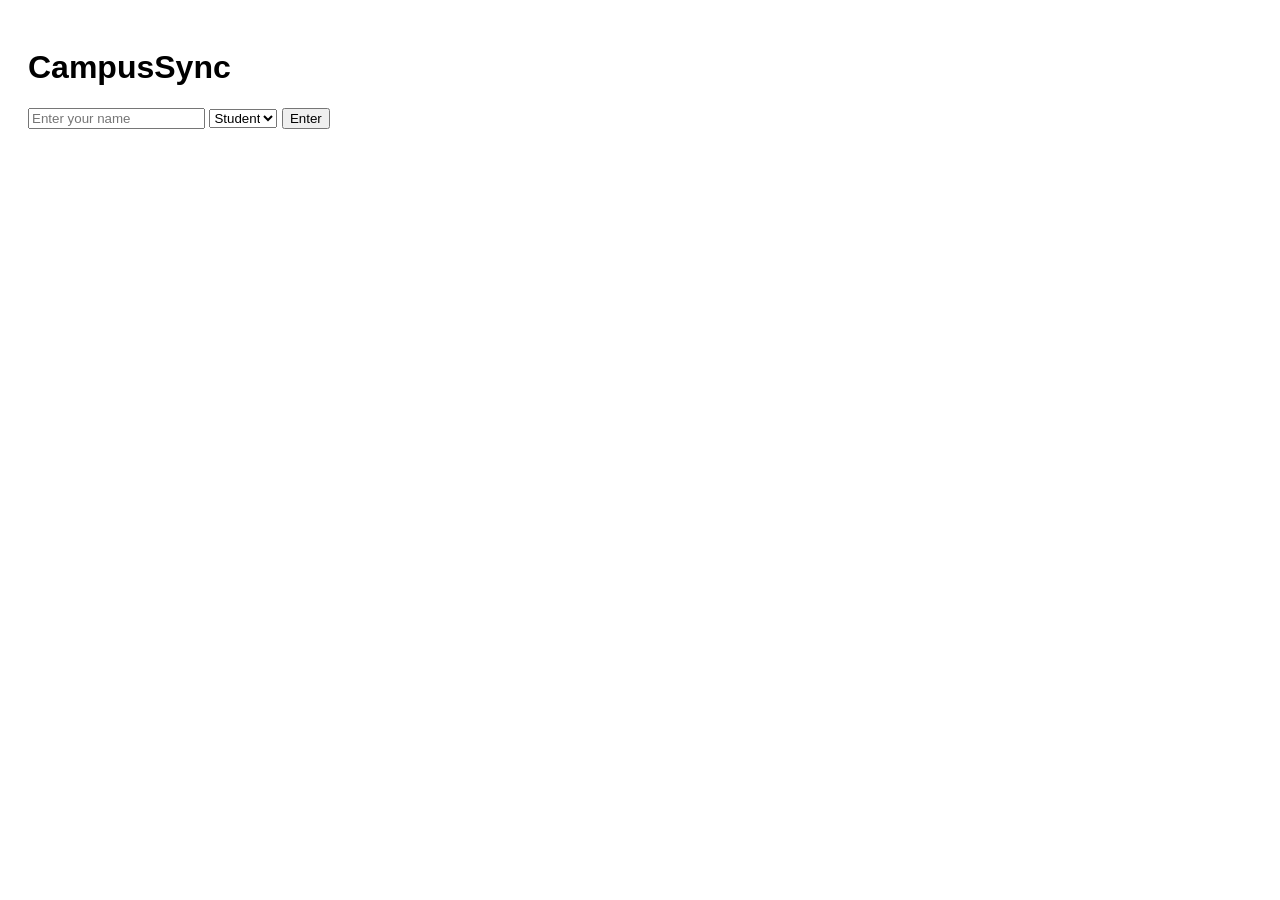
==== index.html @ 39644b22 "Add initial project files" ====
<!DOCTYPE html>
<html>
<head>
  <title>CampusSync</title>
  <link rel="stylesheet" href="style.css">
</head>
<body>

<!-- LOGIN -->
<div id="loginBox">
  <h1>CampusSync</h1>

  <input type="text" id="username" placeholder="Enter your name" />

  <select id="role">
    <option value="student">Student</option>
    <option value="cr">CR</option>
    <option value="acr">ACR</option>
  </select>

  <button onclick="login()">Enter</button>
</div>





<!-- DASHBOARD -->
<div id="dashboard" class="hidden">

  <h3 id="welcome"></h3>

  <nav>
    <button onclick="showTab('calendar')">📅 Calendar</button>
    <button onclick="showTab('attendance')">📝 Attendance</button>
    <button onclick="showTab('study')">📚 Study Panel</button>
    <button onclick="showTab('announcements')">📢 Announcements</button>
  </nav>

  <!-- CALENDAR -->
  <section id="calendar" class="tab">
  <div class="calendar-header">
    <button onclick="changeMonth(-1)">◀</button>
    <h3 id="monthYear"></h3>
    <button onclick="changeMonth(1)">▶</button>
  </div>

  <div class="calendar-layout">
    <div>
      <div class="weekdays">
        <div>Mon</div><div>Tue</div><div>Wed</div>
        <div>Thu</div><div>Fri</div><div>Sat</div><div>Sun</div>
      </div>

      <div id="calendarGrid"></div>
    </div>

    <aside id="statsPanel">
      <h4>📊 Monthly Stats</h4>
      <div id="stats"></div>
    </aside>
  </div>
</section>



  <!-- ATTENDANCE -->
  <section id="attendance" class="tab hidden">
    <h3>Self Attendance</h3>
    <div id="attendanceList"></div>
    <p id="warning"></p>
  </section>

  <!-- STUDY PANEL -->
  <section id="study" class="tab hidden">
    <h3>Study Material</h3>
    <input id="topic" placeholder="Topic">
    <button onclick="uploadMaterial()">Upload</button>
    <div id="materials"></div>
  </section>

  <!-- ANNOUNCEMENTS -->
  <section id="announcements" class="tab hidden">
    <h3>Announcements</h3>

    <div id="announceControls" class="hidden">
      <input id="msg" placeholder="Announcement">
      <button onclick="postAnnouncement()">Post</button>
    </div>

    <div id="announceList"></div>
  </section>

</div>

<script src="data.js"></script>

</body>
<script src="app.js"></script>
</html>
---- style.css ----
body {
  font-family: Arial;
  padding: 20px;
}

.hidden {
  display: none;
}

nav button {
  margin: 5px;
}

section {
  margin-top: 20px;
  padding: 10px;
  border: 1px solid #ccc;
}

.lecture {
  padding: 6px;
  margin: 5px 0;
  background: #eee;
}

.present { background: #b6f7b6; }
.absent { background: #f7b6b6; }

#calendarGrid {
  display: grid;
  grid-template-columns: repeat(5, 1fr);
  gap: 10px;
}

.day {
  border: 1px solid #ccc;
  padding: 10px;
  min-height: 80px;
}

.lecture {
  padding: 5px;
  margin-top: 5px;
  color: white;
  border-radius: 4px;
  font-size: 12px;
}

.DBMS { background: #6a5acd; }
.OS { background: #ff8c00; }
.CN { background: #2e8b57; }

.national {
  background: #ff4d4d;
  color: white;
}

.gazetted {
  background: #ffa500;
}

.restricted {
  background: #ffd966;
}

.calendar-header {
  display: flex;
  justify-content: center;
  align-items: center;
  gap: 20px;
}

.calendar-layout {
  display: flex;
  gap: 20px;
}

.weekdays {
  display: grid;
  grid-template-columns: repeat(7, 1fr);
  font-weight: bold;
  text-align: center;
  margin-bottom: 5px;
}

#calendarGrid {
  display: grid;
  grid-template-columns: repeat(7, 1fr);
  gap: 8px;
}

.day {
  border: 1px solid #ccc;
  min-height: 90px;
  padding: 5px;
  font-size: 12px;
}

#statsPanel {
  width: 220px;
  border-left: 2px solid #ddd;
  padding-left: 10px;
}
.stats-item {
  margin-bottom: 10px;
}
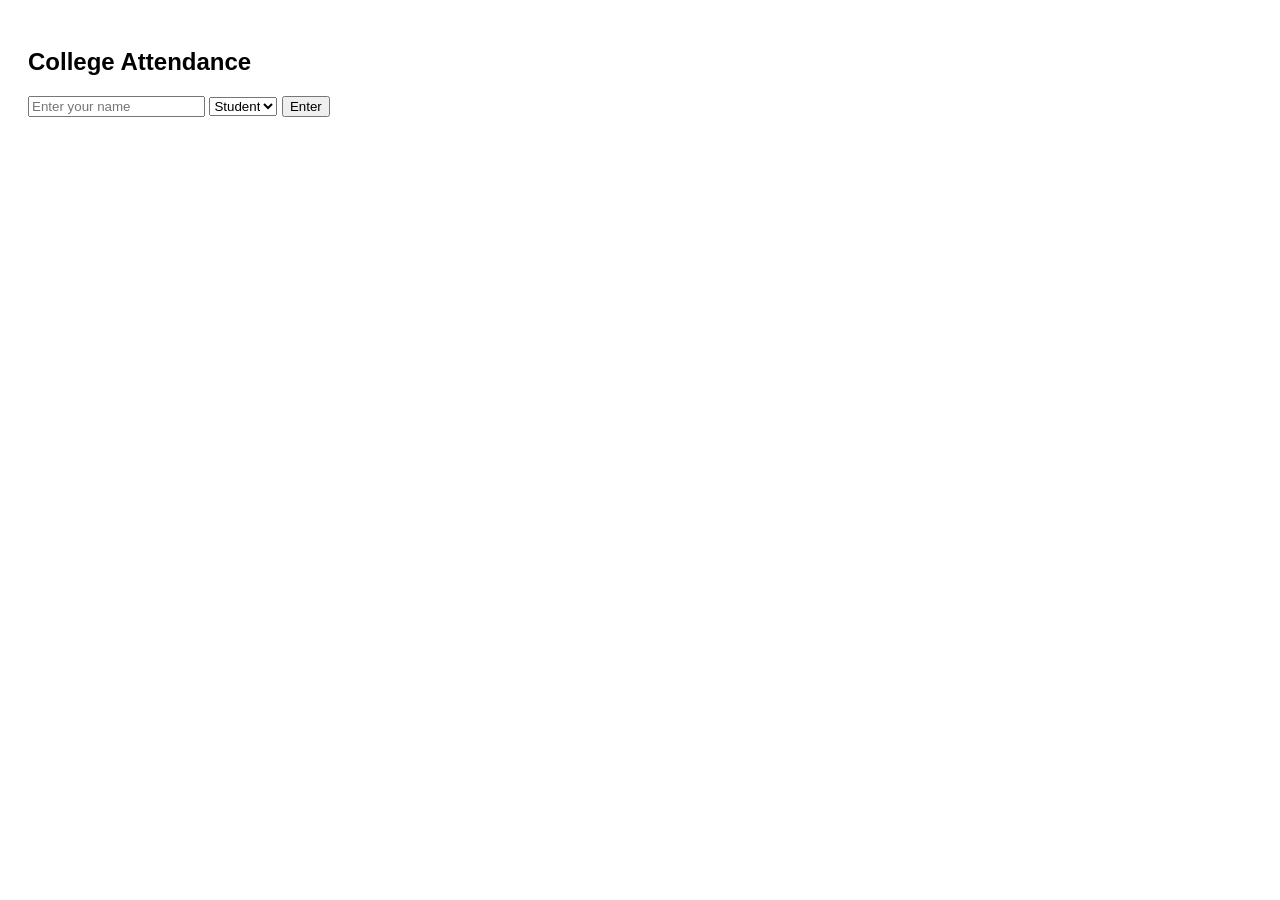
==== commit 08a603e4: "Zainab's WIP snapshot Uncommitted edits to the attendance app (app.js, index.html, style.css) plus c" ====
--- a/index.html
+++ b/index.html
@@ -1,100 +1,89 @@
 <!DOCTYPE html>
-<html>
+<html lang="en">
 <head>
-  <title>CampusSync</title>
+  <meta charset="UTF-8">
+  <meta name="viewport" content="width=device-width, initial-scale=1.0">
+  <title>College Attendance Tracker</title>
   <link rel="stylesheet" href="style.css">
 </head>
 <body>
-
-<!-- LOGIN -->
-<div id="loginBox">
-  <h1>CampusSync</h1>
-
-  <input type="text" id="username" placeholder="Enter your name" />
-
-  <select id="role">
-    <option value="student">Student</option>
-    <option value="cr">CR</option>
-    <option value="acr">ACR</option>
-  </select>
-
-  <button onclick="login()">Enter</button>
-</div>
-
-
-
-
-
-<!-- DASHBOARD -->
-<div id="dashboard" class="hidden">
-
-  <h3 id="welcome"></h3>
-
-  <nav>
-    <button onclick="showTab('calendar')">📅 Calendar</button>
-    <button onclick="showTab('attendance')">📝 Attendance</button>
-    <button onclick="showTab('study')">📚 Study Panel</button>
-    <button onclick="showTab('announcements')">📢 Announcements</button>
-  </nav>
-
-  <!-- CALENDAR -->
-  <section id="calendar" class="tab">
-  <div class="calendar-header">
-    <button onclick="changeMonth(-1)">◀</button>
-    <h3 id="monthYear"></h3>
-    <button onclick="changeMonth(1)">▶</button>
+  <!-- LOGIN -->
+  <div id="loginBox" class="login-container">
+    <h2>College Attendance</h2>
+    <input type="text" id="username" placeholder="Enter your name">
+    <select id="role">
+      <option value="student">Student</option>
+      <option value="cr">CR</option>
+      <option value="acr">ACR</option>
+    </select>
+    <button onclick="login()">Enter</button>
   </div>
 
-  <div class="calendar-layout">
-    <div>
-      <div class="weekdays">
-        <div>Mon</div><div>Tue</div><div>Wed</div>
-        <div>Thu</div><div>Fri</div><div>Sat</div><div>Sun</div>
+  <!-- DASHBOARD -->
+  <div id="dashboard" class="hidden">
+    <header>
+      <h3 id="welcome"></h3>
+      <button onclick="logout()" class="logout-btn">Logout</button>
+    </header>
+
+    <nav class="tab-nav">
+      <button onclick="showTab('calendar')">📅 Calendar</button>
+      <button onclick="showTab('attendance')">📝 Attendance</button>
+      <button onclick="showTab('study')">📚 Study Panel</button>
+      <button onclick="showTab('announcements')">📢 Announcements</button>
+    </nav>
+
+    <!-- CALENDAR -->
+    <section id="calendar" class="tab">
+      <div class="calendar-header">
+        <button onclick="prevMonth()">◀</button>
+        <h3 id="monthYear"></h3>
+        <button onclick="nextMonth()">▶</button>
       </div>
+      <p class="calendar-hint">Click a subject to mark attendance.</p>
 
-      <div id="calendarGrid"></div>
-    </div>
+      <div class="calendar-layout">
+        <div class="calendar-main">
+          <div class="weekdays">
+            <div>Mon</div><div>Tue</div><div>Wed</div>
+            <div>Thu</div><div>Fri</div><div>Sat</div><div>Sun</div>
+          </div>
+          <div id="calendarGrid" class="calendar-grid"></div>
+        </div>
 
-    <aside id="statsPanel">
-      <h4>📊 Monthly Stats</h4>
-      <div id="stats"></div>
-    </aside>
+        <aside id="statsPanel" class="stats-panel">
+          <h4>📊 Monthly Stats</h4>
+          <div id="stats"></div>
+        </aside>
+      </div>
+    </section>
+
+    <!-- ATTENDANCE -->
+    <section id="attendance" class="tab hidden">
+      <h3>Self Attendance</h3>
+      <div id="attendanceList"></div>
+      <p id="warning"></p>
+      <div id="presentCount"></div>
+    </section>
+
+    <!-- STUDY PANEL -->
+    <section id="study" class="tab hidden">
+      <h3>Study Materials</h3>
+      <div id="materialsList"></div>
+    </section>
+
+    <!-- ANNOUNCEMENTS -->
+    <section id="announcements" class="tab hidden">
+      <h3>Announcements</h3>
+      <div class="announce-input">
+        <input type="text" id="msg" placeholder="Type announcement...">
+        <button onclick="postAnnouncement()">Post</button>
+      </div>
+      <div id="announceList"></div>
+    </section>
   </div>
-</section>
 
-
-
-  <!-- ATTENDANCE -->
-  <section id="attendance" class="tab hidden">
-    <h3>Self Attendance</h3>
-    <div id="attendanceList"></div>
-    <p id="warning"></p>
-  </section>
-
-  <!-- STUDY PANEL -->
-  <section id="study" class="tab hidden">
-    <h3>Study Material</h3>
-    <input id="topic" placeholder="Topic">
-    <button onclick="uploadMaterial()">Upload</button>
-    <div id="materials"></div>
-  </section>
-
-  <!-- ANNOUNCEMENTS -->
-  <section id="announcements" class="tab hidden">
-    <h3>Announcements</h3>
-
-    <div id="announceControls" class="hidden">
-      <input id="msg" placeholder="Announcement">
-      <button onclick="postAnnouncement()">Post</button>
-    </div>
-
-    <div id="announceList"></div>
-  </section>
-
-</div>
-
-<script src="data.js"></script>
-
+  <script src="data.js"></script>
+  <script src="app.js"></script>
 </body>
-<script src="app.js"></script>
 </html>
--- a/style.css
+++ b/style.css
@@ -103,4 +103,30 @@
 }
 .stats-item {
   margin-bottom: 10px;
+}
+/* Lectures that are finished */
+.lecture {
+    border-radius: 4px;
+    padding: 4px;
+    margin-top: 5px;
+    font-size: 0.8em;
+    transition: 0.3s;
+}
+
+/* Status Colors */
+.lecture.present {
+    background-color: #2ecc71 !important; /* Green */
+    color: white !important;
+    border-left: 5px solid #1b5e20;
+}
+
+.lecture.absent {
+    background-color: #e74c3c !important; /* Red */
+    color: white !important;
+    border-left: 5px solid #b71c1c;
+}
+
+/* Future lectures are slightly transparent */
+.lecture:not(.present):not(.absent) {
+    opacity: 0.8;
 }
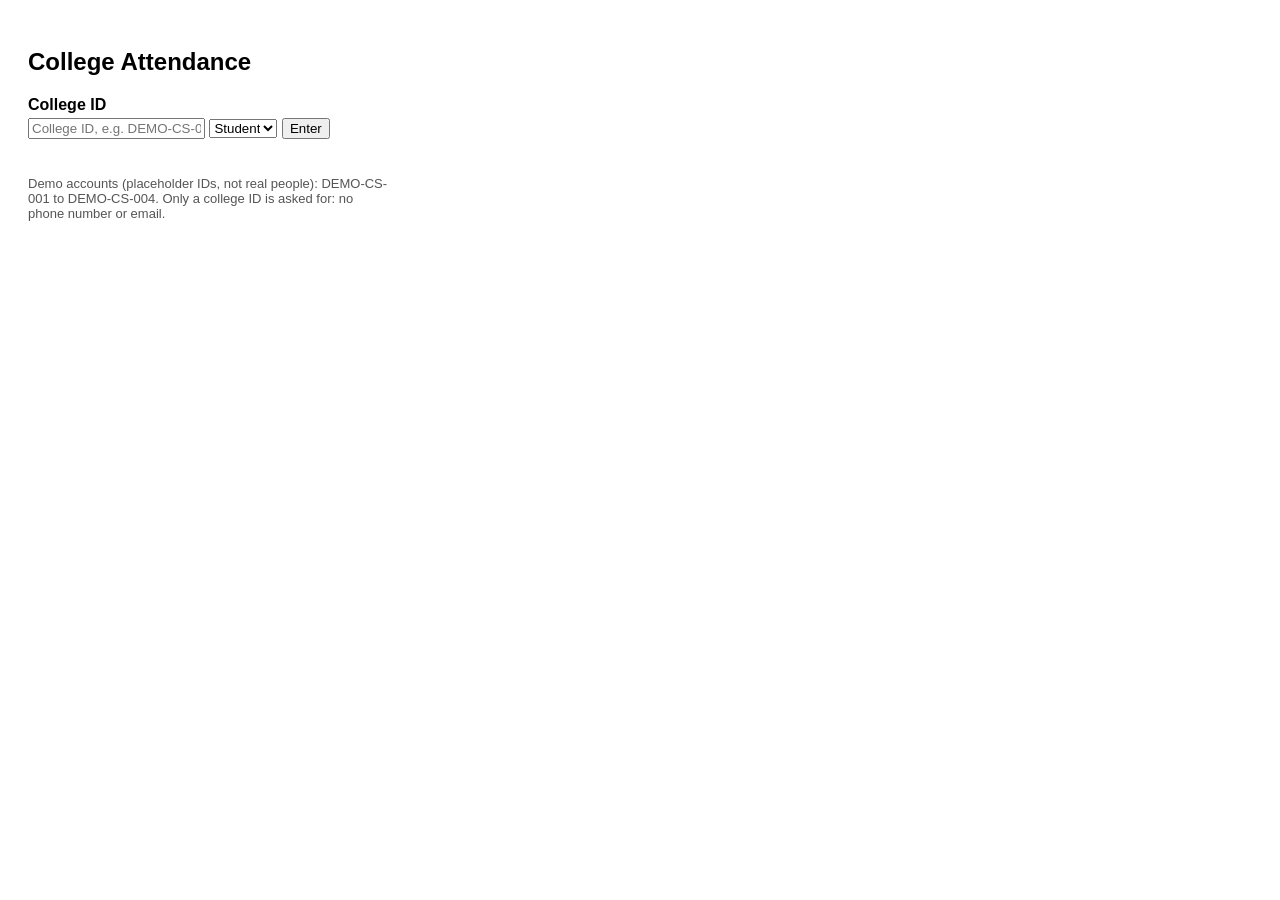
==== commit 4a7889dc: "B: login with college ID as the identity for attendance, announcements and chat - store.js: placehol" ====
--- a/index.html
+++ b/index.html
@@ -10,13 +10,17 @@
   <!-- LOGIN -->
   <div id="loginBox" class="login-container">
     <h2>College Attendance</h2>
-    <input type="text" id="username" placeholder="Enter your name">
+    <label for="username">College ID</label>
+    <input type="text" id="username" placeholder="College ID, e.g. DEMO-CS-001" autocomplete="off" maxlength="20">
     <select id="role">
       <option value="student">Student</option>
       <option value="cr">CR</option>
       <option value="acr">ACR</option>
     </select>
     <button onclick="login()">Enter</button>
+    <p id="loginError" role="alert"></p>
+    <p class="login-hint">Demo accounts (placeholder IDs, not real people): DEMO-CS-001 to DEMO-CS-004.
+      Only a college ID is asked for: no phone number or email.</p>
   </div>
 
   <!-- DASHBOARD -->
@@ -83,7 +87,9 @@
     </section>
   </div>
 
+  <script src="store.js"></script>
   <script src="data.js"></script>
   <script src="app.js"></script>
+  <script src="chat.js"></script>
 </body>
 </html>
--- a/style.css
+++ b/style.css
@@ -129,4 +129,27 @@
 /* Future lectures are slightly transparent */
 .lecture:not(.present):not(.absent) {
     opacity: 0.8;
-}+}
+
+/* Attendance: stats panel rows, attendance table, and the Present/Absent/Clear menu */
+.stat-row { margin: 0 0 10px; padding: 6px 8px; border-left: 4px solid #2ecc71; background: #fafafa; }
+.stat-row.low { border-left-color: #e74c3c; background: #fdeeee; }
+.stat-name { font-weight: bold; }
+.stat-sub { font-size: 12px; color: #555; }
+.stat-warning { margin: 0 0 10px; padding: 6px 8px; background: #fdeeee; border: 1px solid #e74c3c; color: #8a1c14; font-weight: bold; }
+.attend-table { border-collapse: collapse; margin: 6px 0 10px; }
+.attend-table th, .attend-table td { border: 1px solid #ccc; padding: 4px 10px; text-align: left; }
+.attend-table tr.low td { background: #fdeeee; color: #8a1c14; }
+.attend-month { font-weight: bold; margin: 6px 0 0; }
+#warning { color: #8a1c14; font-weight: bold; }
+.attend-menu { position: absolute; z-index: 50; display: flex; gap: 6px; flex-wrap: wrap; max-width: 260px; padding: 8px; background: #fff; border: 1px solid #888; border-radius: 6px; box-shadow: 0 2px 8px rgba(0, 0, 0, .3); }
+.attend-menu p { margin: 0 0 4px; font-size: 13px; }
+.attend-menu button { font-size: 13px; padding: 4px 10px; cursor: pointer; }
+.attend-menu .attend-present { background: #2ecc71; color: #fff; border: 1px solid #1b8f4c; }
+.attend-menu .attend-absent { background: #e74c3c; color: #fff; border: 1px solid #a8281d; }
+.attend-menu button:focus-visible { outline: 3px solid #1a5fd0; outline-offset: 2px; }
+
+/* Login by college ID */
+#loginError { color: #b00020; font-weight: bold; min-height: 18px; margin: 6px 0 0; }
+.login-hint { font-size: 13px; color: #555; max-width: 360px; }
+.login-container label { display: block; font-weight: bold; margin-bottom: 4px; }
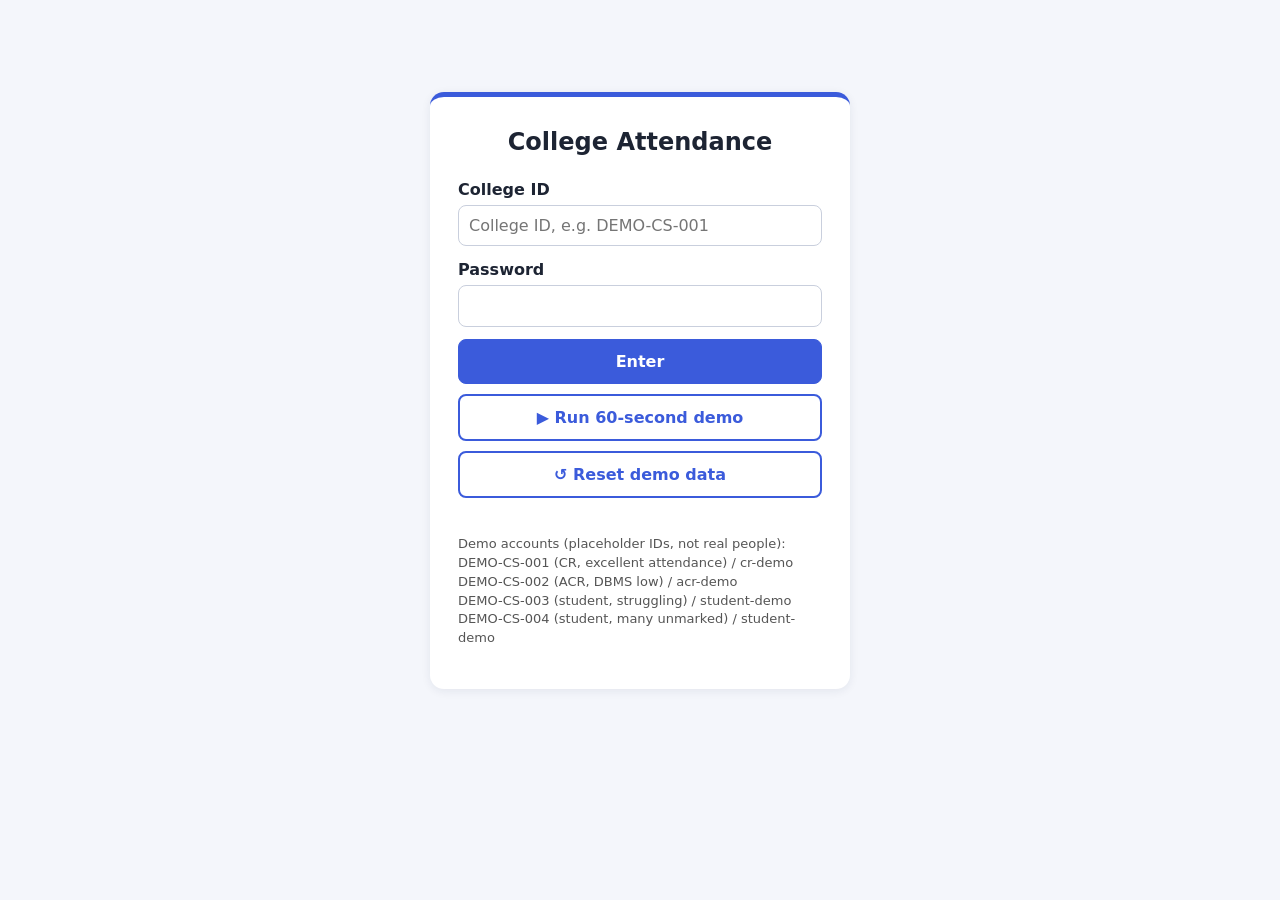
==== commit 36b9eb93: "CampusSync: password login with roles, semester-aware calendar, demo data and 60-second tour, Import" ====
--- a/index.html
+++ b/index.html
@@ -12,15 +12,15 @@
     <h2>College Attendance</h2>
     <label for="username">College ID</label>
     <input type="text" id="username" placeholder="College ID, e.g. DEMO-CS-001" autocomplete="off" maxlength="20">
-    <select id="role">
-      <option value="student">Student</option>
-      <option value="cr">CR</option>
-      <option value="acr">ACR</option>
-    </select>
+    <label for="password">Password</label>
+    <input type="password" id="password" autocomplete="off">
     <button onclick="login()">Enter</button>
+    <button type="button" id="tourStart" class="tour-start">▶ Run 60-second demo</button>
+    <button type="button" id="resetDemo" class="tour-start reset">↺ Reset demo data</button>
     <p id="loginError" role="alert"></p>
-    <p class="login-hint">Demo accounts (placeholder IDs, not real people): DEMO-CS-001 to DEMO-CS-004.
-      Only a college ID is asked for: no phone number or email.</p>
+    <p class="login-hint">Demo accounts (placeholder IDs, not real people):<br>
+      DEMO-CS-001 (CR, excellent attendance) / cr-demo<br>DEMO-CS-002 (ACR, DBMS low) / acr-demo<br>
+      DEMO-CS-003 (student, struggling) / student-demo<br>DEMO-CS-004 (student, many unmarked) / student-demo</p>
   </div>
 
   <!-- DASHBOARD -->
@@ -79,6 +79,7 @@
     <!-- ANNOUNCEMENTS -->
     <section id="announcements" class="tab hidden">
       <h3>Announcements</h3>
+      <p id="announceNote" class="not-applicable hidden">Only the CR and ACR can post announcements. You can read them here.</p>
       <div class="announce-input">
         <input type="text" id="msg" placeholder="Type announcement...">
         <button onclick="postAnnouncement()">Post</button>
@@ -90,6 +91,10 @@
   <script src="store.js"></script>
   <script src="data.js"></script>
   <script src="app.js"></script>
+  <script src="demo.js"></script>
   <script src="chat.js"></script>
+  <script src="import.js"></script>
+  <script src="study.js"></script>
+  <script src="tour.js"></script>
 </body>
 </html>
--- a/style.css
+++ b/style.css
@@ -153,3 +153,111 @@
 #loginError { color: #b00020; font-weight: bold; min-height: 18px; margin: 6px 0 0; }
 .login-hint { font-size: 13px; color: #555; max-width: 360px; }
 .login-container label { display: block; font-weight: bold; margin-bottom: 4px; }
+
+/* ===== Presentation polish (overrides above; keeps all class names) ===== */
+:root {
+  --bg: #f4f6fb; --card: #fff; --ink: #1d2433; --muted: #5b6475; --line: #e1e5ee;
+  --brand: #3b5bdb; --brand-dark: #2b44b0; --radius: 10px; --shadow: 0 2px 10px rgba(30, 40, 80, .08);
+}
+* { box-sizing: border-box; }
+body {
+  font-family: "Segoe UI", system-ui, -apple-system, Roboto, Arial, sans-serif;
+  background: var(--bg); color: var(--ink); line-height: 1.45;
+  max-width: 1180px; margin: 0 auto; padding: 20px 16px 40px;
+}
+h2, h3, h4 { margin: 0 0 10px; }
+a { color: var(--brand); }
+
+button {
+  font: inherit; cursor: pointer; padding: 7px 14px; border-radius: 8px;
+  border: 1px solid var(--line); background: #fff; color: var(--ink); transition: background .15s, box-shadow .15s;
+}
+button:hover { background: #eef2ff; border-color: #c5d0f5; }
+button:focus-visible, input:focus-visible, select:focus-visible { outline: 3px solid var(--brand); outline-offset: 2px; }
+input[type=text], input[type=password], input[type=search], input[type=date], input:not([type]), select, textarea {
+  font: inherit; padding: 8px 10px; border: 1px solid #c9cfdd; border-radius: 8px; background: #fff; max-width: 100%;
+}
+
+/* Login */
+.login-container {
+  max-width: 420px; margin: 8vh auto 0; padding: 28px; background: var(--card);
+  border-radius: 14px; box-shadow: var(--shadow); border-top: 5px solid var(--brand);
+}
+.login-container h2 { font-size: 24px; text-align: center; margin-bottom: 18px; }
+.login-container input, .login-container select { width: 100%; margin-bottom: 12px; }
+.login-container > button { width: 100%; background: var(--brand); border-color: var(--brand); color: #fff; font-weight: 600; padding: 10px; }
+.login-container > button:hover { background: var(--brand-dark); }
+.login-hint { max-width: none; }
+
+/* Header + tabs */
+#dashboard > header {
+  display: flex; justify-content: space-between; align-items: center;
+  background: linear-gradient(120deg, var(--brand), #6741d9); color: #fff;
+  padding: 14px 20px; border-radius: var(--radius); box-shadow: var(--shadow);
+}
+#dashboard > header h3 { margin: 0; font-size: 18px; }
+.logout-btn { background: rgba(255,255,255,.15); color: #fff; border-color: rgba(255,255,255,.4); }
+.logout-btn:hover { background: rgba(255,255,255,.28); border-color: #fff; }
+nav.tab-nav, nav { display: flex; flex-wrap: wrap; gap: 8px; margin: 16px 0 0; }
+nav button { margin: 0; padding: 9px 16px; font-weight: 600; border-radius: 999px; box-shadow: var(--shadow); }
+nav button:hover { background: var(--brand); border-color: var(--brand); color: #fff; }
+
+section {
+  background: var(--card); border: 1px solid var(--line); border-radius: var(--radius);
+  box-shadow: var(--shadow); padding: 18px; margin-top: 16px;
+}
+
+/* Calendar */
+.calendar-header { margin-bottom: 4px; }
+.calendar-header h3 { margin: 0; min-width: 180px; text-align: center; }
+.calendar-hint { text-align: center; color: var(--muted); margin: 0 0 12px; font-size: 14px; }
+.calendar-layout { align-items: flex-start; }
+.calendar-main { flex: 1; min-width: 0; }
+.weekdays { color: var(--muted); font-size: 13px; text-transform: uppercase; letter-spacing: .04em; }
+#calendarGrid { gap: 6px; }
+.day { background: #fbfcff; border: 1px solid var(--line); border-radius: 8px; min-height: 96px; padding: 6px; }
+.day:hover { border-color: #b8c4f2; }
+.lecture { cursor: pointer; border-radius: 6px; padding: 4px 6px; margin-top: 4px; font-weight: 600; }
+#statsPanel { width: 240px; flex: none; border-left: 0; padding: 12px; background: #f8f9fe; border: 1px solid var(--line); border-radius: var(--radius); }
+.stat-row { background: #fff; border-radius: 6px; box-shadow: 0 1px 3px rgba(0,0,0,.06); }
+.attend-table { width: 100%; border-radius: 8px; overflow: hidden; }
+.attend-table th { background: #eef2ff; }
+.attend-table th, .attend-table td { border-color: var(--line); padding: 8px 12px; }
+
+/* Announcements */
+.announce-input { display: flex; gap: 8px; margin-bottom: 14px; }
+.announce-input input { flex: 1; min-width: 0; }
+.announce-input button { background: var(--brand); border-color: var(--brand); color: #fff; font-weight: 600; }
+#announceList > * { padding: 10px 14px; margin-bottom: 8px; background: #f8f9fe; border-left: 4px solid var(--brand); border-radius: 6px; }
+
+/* Study panel */
+.study-form, .study-right, .study-card { border-radius: var(--radius); }
+.study-card { box-shadow: 0 1px 4px rgba(30,40,80,.06); }
+.study-btn.primary { background: var(--brand); border-color: var(--brand); }
+
+/* Mobile */
+@media (max-width: 800px) {
+  .calendar-layout { flex-direction: column; }
+  #statsPanel { width: 100%; }
+  .day { min-height: 64px; font-size: 11px; padding: 3px; }
+  #calendarGrid, .weekdays { gap: 3px; }
+  section { padding: 12px; }
+}
+.day.no-semester { background: #f0f1f5; opacity: .6; }
+.day.upcoming-semester { background: #e6e7ec; opacity: .75; }
+.lecture.upcoming { cursor: not-allowed; font-style: italic; }
+.not-applicable { color: var(--muted); font-style: italic; background: #f0f1f5; padding: 10px; border-radius: 8px; }
+
+/* 60-second demo tour */
+.login-container > button.tour-start { margin-top: 10px; width: 100%; background: #fff; color: var(--brand); border: 2px solid var(--brand); font-weight: 700; }
+.login-container > button.tour-start:hover { background: #eef2ff; }
+#tourBar { position: fixed; left: 50%; bottom: 16px; transform: translateX(-50%); z-index: 100000; width: min(720px, calc(100% - 24px));
+  background: #1d2433; color: #fff; border-radius: 12px; padding: 10px 14px 12px; box-shadow: 0 6px 24px rgba(0,0,0,.35); }
+#tourBar .tour-row { display: flex; align-items: center; gap: 12px; }
+#tourBar .tour-text { flex: 1; font-size: 15px; font-weight: 600; }
+#tourBar .tour-time { font-variant-numeric: tabular-nums; color: #aab4d4; font-size: 13px; }
+#tourBar button { background: #e74c3c; border-color: #e74c3c; color: #fff; padding: 4px 12px; }
+#tourBar .tour-track { height: 5px; background: #3a4560; border-radius: 3px; margin-top: 8px; overflow: hidden; }
+#tourBar .tour-fill { height: 100%; width: 0; background: #7c9cff; transition: width .25s linear; }
+.tour-focus { outline: 4px solid #ffb703 !important; outline-offset: 3px; box-shadow: 0 0 0 8px rgba(255,183,3,.25) !important; transition: outline .15s; }
+.hidden { display: none !important; }
